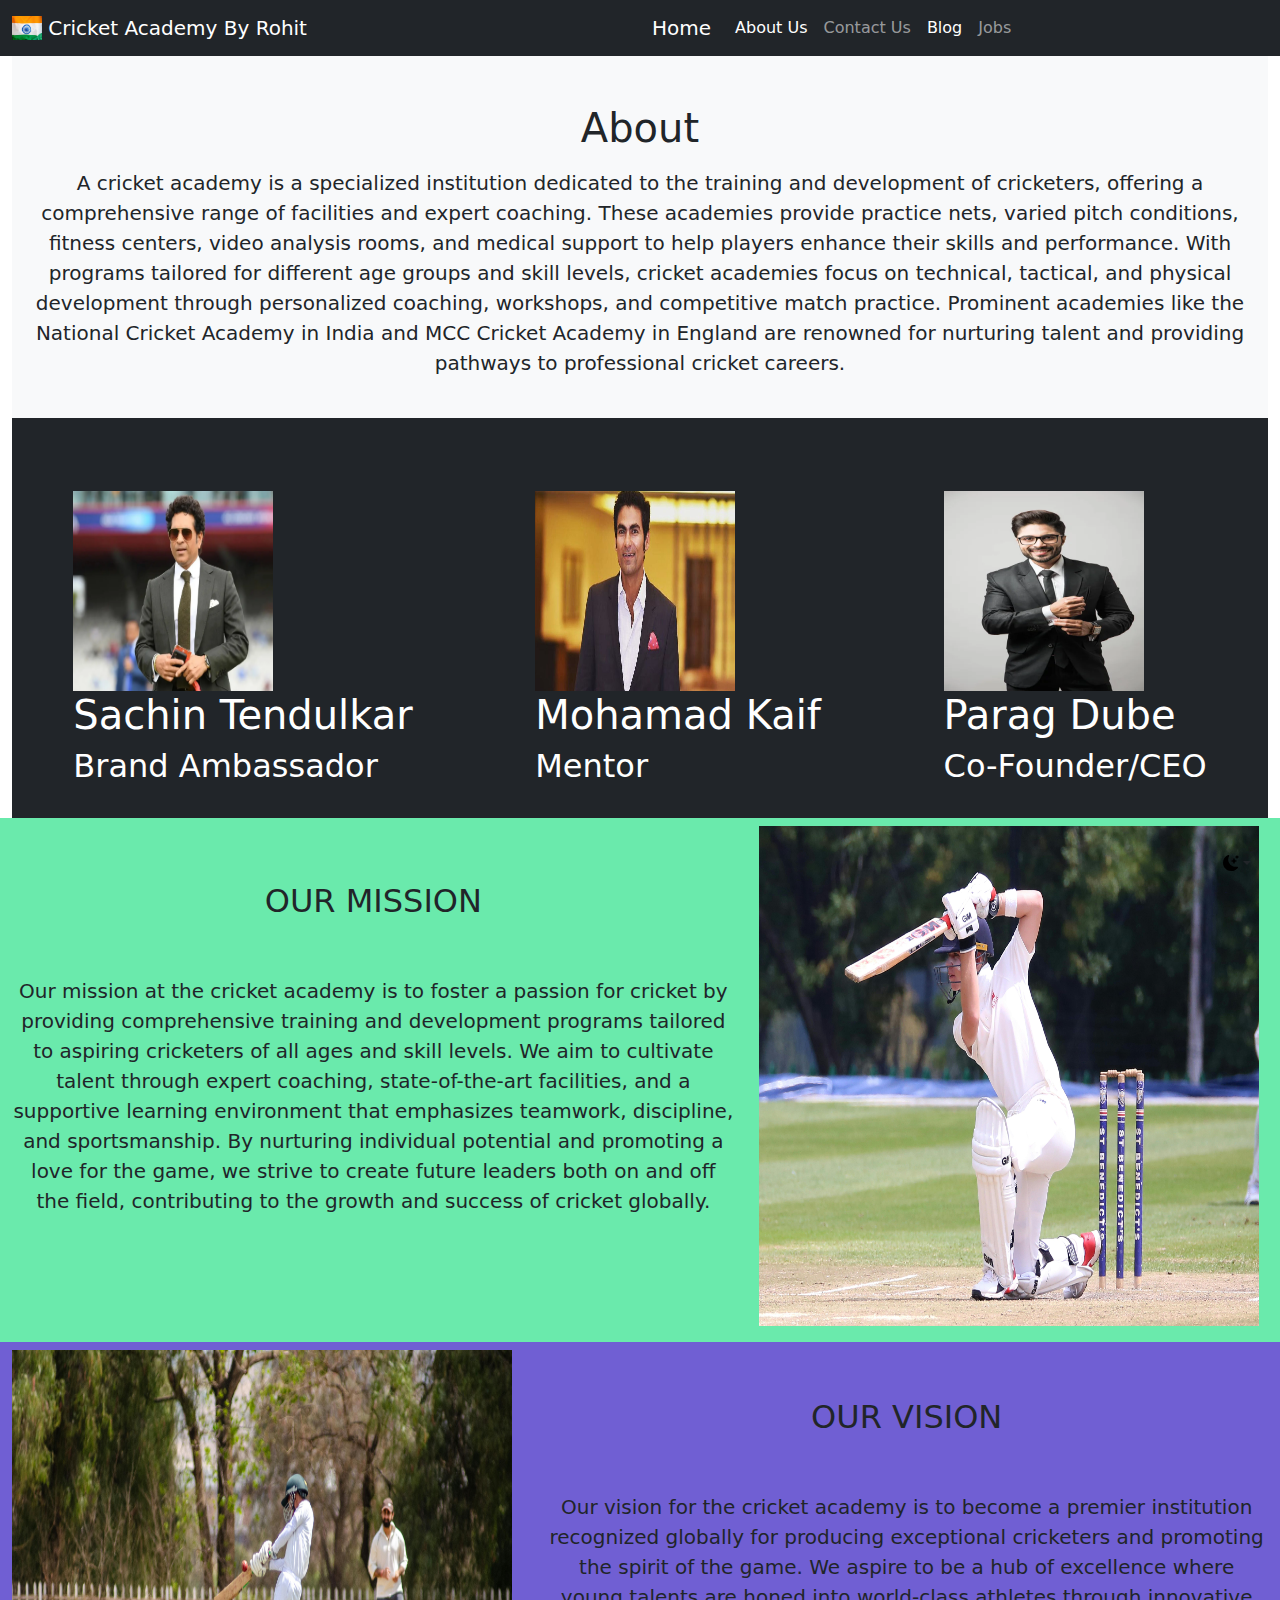
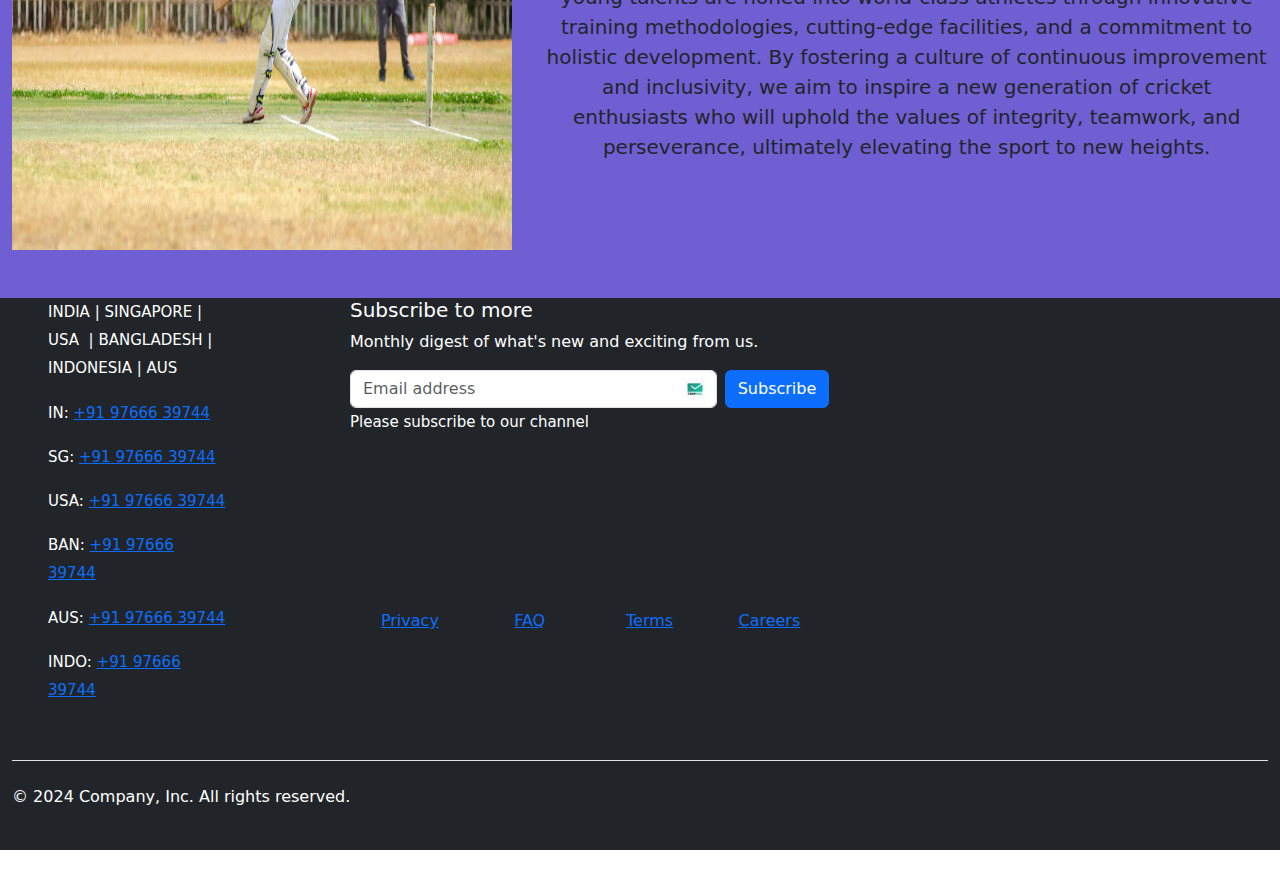
==== aboutus.html @ fde20b73 "first commit" ====
<!doctype html>
<html lang="en">

<head>
  <meta charset="utf-8">
  <meta name="viewport" content="width=device-width, initial-scale=1">
  <title>About Us </title>
  <link href="https://cdn.jsdelivr.net/npm/bootstrap@5.3.3/dist/css/bootstrap.min.css" rel="stylesheet"
    integrity="sha384-QWTKZyjpPEjISv5WaRU9OFeRpok6YctnYmDr5pNlyT2bRjXh0JMhjY6hW+ALEwIH" crossorigin="anonymous">
</head>

<body>
  <nav class="navbar navbar-expand-lg navbar-dark bg-dark">
    <div class="container-fluid">
      <a class="navbar-brand" href="#">
        <img src="logo.avif" alt="Logo" width="30" height="24" class="d-inline-block align-text-top">
        Cricket Academy By Rohit
      </a>
    </div>
    <div class="container-fluid ">
      <a class="navbar-brand" href="index.html">Home</a>
      <button class="navbar-toggler" type="button" data-bs-toggle="collapse" data-bs-target="#navbarSupportedContent"
        aria-controls="navbarSupportedContent" aria-expanded="false" aria-label="Toggle navigation">
        <span class="navbar-toggler-icon"></span>
      </button>
      <div class="collapse navbar-collapse" id="navbarSupportedContent">
        <ul class="navbar-nav me-auto mb-3 mb-lg-0">
          <li class="nav-item">
            <a class="nav-link active" aria-current="page" href="aboutus.html">About Us</a>
          </li>
          <li class="nav-item">
            <a class="nav-link" href="contactus.html"> Contact Us</a>
          </li>
          <li class="nav-item">
            <a class="nav-link active" aria-current="page" href="blog.html">Blog</a>
          </li>
          <li class="nav-item">
            <a class="nav-link" href="jobs.html"> Jobs</a>
          </li>


        </ul>

      </div>
    </div>
  </nav>

  <svg xmlns="http://www.w3.org/2000/svg" class="d-none">
    <symbol id="check2" viewBox="0 0 16 16">
      <path
        d="M13.854 3.646a.5.5 0 0 1 0 .708l-7 7a.5.5 0 0 1-.708 0l-3.5-3.5a.5.5 0 1 1 .708-.708L6.5 10.293l6.646-6.647a.5.5 0 0 1 .708 0z">
      </path>
    </symbol>
    <symbol id="circle-half" viewBox="0 0 16 16">
      <path d="M8 15A7 7 0 1 0 8 1v14zm0 1A8 8 0 1 1 8 0a8 8 0 0 1 0 16z"></path>
    </symbol>
    <symbol id="moon-stars-fill" viewBox="0 0 16 16">
      <path
        d="M6 .278a.768.768 0 0 1 .08.858 7.208 7.208 0 0 0-.878 3.46c0 4.021 3.278 7.277 7.318 7.277.527 0 1.04-.055 1.533-.16a.787.787 0 0 1 .81.316.733.733 0 0 1-.031.893A8.349 8.349 0 0 1 8.344 16C3.734 16 0 12.286 0 7.71 0 4.266 2.114 1.312 5.124.06A.752.752 0 0 1 6 .278z">
      </path>
      <path
        d="M10.794 3.148a.217.217 0 0 1 .412 0l.387 1.162c.173.518.579.924 1.097 1.097l1.162.387a.217.217 0 0 1 0 .412l-1.162.387a1.734 1.734 0 0 0-1.097 1.097l-.387 1.162a.217.217 0 0 1-.412 0l-.387-1.162A1.734 1.734 0 0 0 9.31 6.593l-1.162-.387a.217.217 0 0 1 0-.412l1.162-.387a1.734 1.734 0 0 0 1.097-1.097l.387-1.162zM13.863.099a.145.145 0 0 1 .274 0l.258.774c.115.346.386.617.732.732l.774.258a.145.145 0 0 1 0 .274l-.774.258a1.156 1.156 0 0 0-.732.732l-.258.774a.145.145 0 0 1-.274 0l-.258-.774a1.156 1.156 0 0 0-.732-.732l-.774-.258a.145.145 0 0 1 0-.274l.774-.258c.346-.115.617-.386.732-.732L13.863.1z">
      </path>
    </symbol>
    <symbol id="sun-fill" viewBox="0 0 16 16">
      <path
        d="M8 12a4 4 0 1 0 0-8 4 4 0 0 0 0 8zM8 0a.5.5 0 0 1 .5.5v2a.5.5 0 0 1-1 0v-2A.5.5 0 0 1 8 0zm0 13a.5.5 0 0 1 .5.5v2a.5.5 0 0 1-1 0v-2A.5.5 0 0 1 8 13zm8-5a.5.5 0 0 1-.5.5h-2a.5.5 0 0 1 0-1h2a.5.5 0 0 1 .5.5zM3 8a.5.5 0 0 1-.5.5h-2a.5.5 0 0 1 0-1h2A.5.5 0 0 1 3 8zm10.657-5.657a.5.5 0 0 1 0 .707l-1.414 1.415a.5.5 0 1 1-.707-.708l1.414-1.414a.5.5 0 0 1 .707 0zm-9.193 9.193a.5.5 0 0 1 0 .707L3.05 13.657a.5.5 0 0 1-.707-.707l1.414-1.414a.5.5 0 0 1 .707 0zm9.193 2.121a.5.5 0 0 1-.707 0l-1.414-1.414a.5.5 0 0 1 .707-.707l1.414 1.414a.5.5 0 0 1 0 .707zM4.464 4.465a.5.5 0 0 1-.707 0L2.343 3.05a.5.5 0 1 1 .707-.707l1.414 1.414a.5.5 0 0 1 0 .708z">
      </path>
    </symbol>
  </svg>

  <div class="dropdown position-fixed bottom-0 end-0 mb-3 me-3 bd-mode-toggle">
    <button class="btn btn-bd-primary py-2 dropdown-toggle d-flex align-items-center" id="bd-theme" type="button"
      aria-expanded="false" data-bs-toggle="dropdown" aria-label="Toggle theme (dark)">
      <svg class="bi my-1 theme-icon-active" width="1em" height="1em">
        <use href="#moon-stars-fill"></use>
      </svg>
      <span class="visually-hidden" id="bd-theme-text">Toggle theme</span>
    </button>
    <ul class="dropdown-menu dropdown-menu-end shadow" aria-labelledby="bd-theme-text">
      <li>
        <button type="button" class="dropdown-item d-flex align-items-center" data-bs-theme-value="light"
          aria-pressed="false">
          <svg class="bi me-2 opacity-50" width="1em" height="1em">
            <use href="#sun-fill"></use>
          </svg>
          Light
          <svg class="bi ms-auto d-none" width="1em" height="1em">
            <use href="#check2"></use>
          </svg>
        </button>
      </li>
      <li>
        <button type="button" class="dropdown-item d-flex align-items-center active" data-bs-theme-value="dark"
          aria-pressed="true">
          <svg class="bi me-2 opacity-50" width="1em" height="1em">
            <use href="#moon-stars-fill"></use>
          </svg>
          Dark
          <svg class="bi ms-auto d-none" width="1em" height="1em">
            <use href="#check2"></use>
          </svg>
        </button>
      </li>
      <li>
        <button type="button" class="dropdown-item d-flex align-items-center" data-bs-theme-value="auto"
          aria-pressed="false">
          <svg class="bi me-2 opacity-50" width="1em" height="1em">
            <use href="#circle-half"></use>
          </svg>
          Auto
          <svg class="bi ms-auto d-none" width="1em" height="1em">
            <use href="#check2"></use>
          </svg>
        </button>
      </li>
    </ul>
  </div>

  <main>



    <!-- Marketing messaging and featurettes
================================================== -->
    <!-- Wrap the rest of the page in another container to center all the content. -->


    <!-- Three columns of text below the carousel -->
    <div class="container-fluid    marketing ">

      <div class="container-fluid bg-light pb-4">
        <h1 class="text-center pt-5 "> About</h1>
        <p class="fs-5 pt-2 text-center">A cricket academy is a specialized institution dedicated to the training and
          development of cricketers,
          offering a comprehensive range of facilities and expert coaching. These academies provide practice nets,
          varied pitch conditions, fitness centers, video analysis rooms, and medical support to help players enhance
          their skills and performance. With programs tailored for different age groups and skill levels, cricket
          academies focus on technical, tactical, and physical development through personalized coaching, workshops, and
          competitive match practice. Prominent academies like the National Cricket Academy in India and MCC Cricket
          Academy in England are renowned for nurturing talent and providing pathways to professional cricket careers.
        </p>
      </div>

      <div class="  bg-dark w-100 d-flex align-items-center justify-content-around text-white" style="height: 400px;">
        <div class="">
          <div class="img-fluid pt-5  ">
            <img src="r.webp" alt="" style="height: 200px; width: 200px;">
          </div>
          <h1> Sachin Tendulkar</h1>
          <h2 class="">Brand Ambassador</h2>


        </div><!-- /.col-lg-4 -->
        <div class="">
          <div class="img-fluid pt-5 ">
            <img src="p.jpg" alt="" style="height: 200px; width: 200px;">
          </div>

          <h1> Mohamad Kaif</h1>
          <h2 class="fw-normal">Mentor</h2>

        </div><!-- /.col-lg-4 -->
        <div class="">

          <div class="img-fluid pt-5 ">
            <img src="q.jpg" alt="" style="height: 200px; width: 200px;">
          </div>
          <h1> Parag Dube</h1>

          <h2 class="fw-normal">Co-Founder/CEO</h2>

        </div><!-- /.col-lg-4 -->
      </div><!-- /.row -->



      <!-- START THE FEATURETTES -->



      <div class="row featurette   pt-2 pb-3" style="background-color: rgba(31, 223, 130, 0.667);">
        <div class="col-md-7 pt-5">
          <h2 class="featurette-heading fw-normal lh-1 text-center">
            <h2 class="text-center">OUR MISSION</h2>
            <spans class="text-body-secondary"></spans>
          </h2>
          <p class="lead text-center pt-5">
            Our mission at the cricket academy is to foster a passion for cricket by providing comprehensive training
            and development programs tailored to aspiring cricketers of all ages and skill levels. We aim to cultivate
            talent through expert coaching, state-of-the-art facilities, and a supportive learning environment that
            emphasizes teamwork, discipline, and sportsmanship. By nurturing individual potential and promoting a love
            for the game, we strive to create future leaders both on and off the field, contributing to the growth and
            success of cricket globally.</p>
        </div>
        <div class="col-md-5">

          <div>
            <img src="n.jpg" alt="" style="height: 500px; width: 500px;">
          </div>
        </div>
      </div>



      <div class="row featurette pb-5 " style="background-color: rgba(41, 15, 189, 0.667);">
        <div class="col-md-7 order-md-2  pt-5">
          <h2 class="featurette-heading fw-normal lh-1 text-center">
            <h2 class="text-center">OUR VISION </h2><span class="text-body-secondary">
            </span>
          </h2>
          <p class="lead text-center pt-5">Our vision for the cricket academy is to become a premier institution
            recognized globally for producing exceptional cricketers and promoting the spirit of the game. We aspire to
            be a hub of excellence where young talents are honed into world-class athletes through innovative training
            methodologies, cutting-edge facilities, and a commitment to holistic development. By fostering a culture of
            continuous improvement and inclusivity, we aim to inspire a new generation of cricket enthusiasts who will
            uphold the values of integrity, teamwork, and perseverance, ultimately elevating the sport to new heights.
          </p>
        </div>
        <div class="col-md-5 order-md-1 pt-2">
          <div>
            <img src="o.jpg" alt="" style="height: 500px; width: 500px;">
          </div>
        </div>
      </div>
    </div>



    <!-- /END THE FEATURETTES -->

    </div><!-- /.container -->



    <div class="container-fluid bg-dark  ">
      <footer class="py-6 bg-dark text-white  ">
        <div class="row mx-4">
          <div class="col-6 col-md-2 mb-3">
            <div id="comp-k3zvy3ms" class="HcOXKn c9GqVL QxJLC3 comp-k3zvy3ms wixui-rich-text"
              data-testid="richTextElement">
              <p class="font_9 wixui-rich-text__text Light" style="line-height:1.88em; font-size:15px;"><span
                  style="letter-spacing:normal;" class="wixui-rich-text__text"><span
                    class="color_36 wixui-rich-text__text">INDIA | SINGAPORE | USA&nbsp; | BANGLADESH |
                    INDONESIA | AUS</span></span></p>
            </div>
            <div id="comp-k43u6viu" class="HcOXKn c9GqVL QxJLC3 comp-k43u6viu wixui-rich-text"
              data-testid="richTextElement">
              <p class="font_9 wixui-rich-text__text" style="line-height:1.88em; font-size:15px;"><span
                  style="letter-spacing:normal;" class="wixui-rich-text__text"><span
                    class="color_36 wixui-rich-text__text">IN: <a href="tel:+91 97666 39744"
                      class="wixui-rich-text__text">+91 97666 39744</a></span></span></p>
            </div>
            <div id="comp-k43u6viu" class="HcOXKn c9GqVL QxJLC3 comp-k43u6viu wixui-rich-text"
              data-testid="richTextElement">
              <p class="font_9 wixui-rich-text__text" style="line-height:1.88em; font-size:15px;"><span
                  style="letter-spacing:normal;" class="wixui-rich-text__text"><span
                    class="color_36 wixui-rich-text__text">SG: <a href="tel:+91 97666 39744"
                      class="wixui-rich-text__text">+91 97666 39744</a></span></span></p>
            </div>
            <div id="comp-k43u6viu" class="HcOXKn c9GqVL QxJLC3 comp-k43u6viu wixui-rich-text"
              data-testid="richTextElement">
              <p class="font_9 wixui-rich-text__text" style="line-height:1.88em; font-size:15px;"><span
                  style="letter-spacing:normal;" class="wixui-rich-text__text"><span
                    class="color_36 wixui-rich-text__text">USA: <a href="tel:+91 97666 39744"
                      class="wixui-rich-text__text">+91 97666 39744</a></span></span></p>
            </div>
            <div id="comp-k43u6viu" class="HcOXKn c9GqVL QxJLC3 comp-k43u6viu wixui-rich-text"
              data-testid="richTextElement">
              <p class="font_9 wixui-rich-text__text" style="line-height:1.88em; font-size:15px;"><span
                  style="letter-spacing:normal;" class="wixui-rich-text__text"><span
                    class="color_36 wixui-rich-text__text">BAN: <a href="tel:+91 97666 39744"
                      class="wixui-rich-text__text">+91 97666 39744</a></span></span></p>
            </div>
            <div id="comp-k43u6viu" class="HcOXKn c9GqVL QxJLC3 comp-k43u6viu wixui-rich-text"
              data-testid="richTextElement">
              <p class="font_9 wixui-rich-text__text" style="line-height:1.88em; font-size:15px;"><span
                  style="letter-spacing:normal;" class="wixui-rich-text__text"><span
                    class="color_36 wixui-rich-text__text">AUS: <a href="tel:+91 97666 39744"
                      class="wixui-rich-text__text">+91 97666 39744</a></span></span></p>
            </div>
            <div id="comp-k43u6viu" class="HcOXKn c9GqVL QxJLC3 comp-k43u6viu wixui-rich-text"
              data-testid="richTextElement">
              <p class="font_9 wixui-rich-text__text" style="line-height:1.88em; font-size:15px;"><span
                  style="letter-spacing:normal;" class="wixui-rich-text__text"><span
                    class="color_36 wixui-rich-text__text">INDO: <a href="tel:+91 97666 39744"
                      class="wixui-rich-text__text">+91 97666 39744</a></span></span></p>
            </div>
          </div>

          <div class="col-md-5 offset-md-1 mb-3">
            <form>
              <h5>Subscribe to more</h5>
              <p>Monthly digest of what's new and exciting from us.</p>
              <div class="d-flex flex-column flex-sm-row w-100 gap-2">
                <label for="newsletter1" class="visually-hidden">Email address</label>
                <input id="newsletter1" type="text" class="form-control" placeholder="Email address"
                  style="background-image: url(&quot;[data-uri]&quot;) !important; background-repeat: no-repeat; background-size: 20px; background-position: 97% center; cursor: auto;"
                  data-temp-mail-org="0">
                <button class="btn btn-primary" type="button">Subscribe</button>
              </div>
            </form>

            <div id="comp-kjo3x9ym" class="comp-kjo3x9ym SPY_vo">
              <div data-mesh-id="comp-kjo3x9yminlineContent" data-testid="inline-content" class="">
                <div data-mesh-id="comp-kjo3x9yminlineContent-gridContainer" data-testid="mesh-container-content">
                  <div id="comp-k966z4g2" class="HcOXKn SxM0TO QxJLC3 comp-k966z4g2 wixui-rich-text"
                    data-testid="richTextElement">
                    <p class="font_9 wixui-rich-text__text" style="line-height:1.875em; font-size:15px;"><span
                        style="color:rgb(255, 255, 255);" class="wixui-rich-text__text">Please
                        subscribe to our channel</span></p>
                  </div>
                  <div id="comp-k966xl89" class="comp-k966xl89"><wix-iframe data-src="" class="EnSsXF"><iframe
                        data-src="" scrolling="no" frameborder="0" allowfullscreen=""
                        src="https://static.parastorage.com/services/editor-elements-library/dist/thunderbolt/media/iframe.deb83caf.html?channel=UCExe0mCtdJfN_K7kY80bpRA&amp;layout=full&amp;theme=default"></iframe>
                      <div class="d2_Ji4"></div>
                      <div class="PyuG2E"></div>
                    </wix-iframe></div>
                </div>
              </div>
            </div>




            <div class="container text-center">
              <div class="row align-items-center">
                <div class="col">
                  <div class="comp-k4865m0l Vq4wYb" id="comp-k4865m0l" aria-disabled="false"><a
                      data-testid="linkElement" href="#" target="_self" class="uUxqWY wixui-button PlZyDq"
                      aria-disabled="false"><span class="wJVzSK wixui-button__label">Privacy</span></a></div>
                </div>
                <div class="col">
                  <div class="comp-k48695bv Vq4wYb" id="comp-k48695bv" aria-disabled="false"><a
                      data-testid="linkElement" href="#" target="_self" class="uUxqWY wixui-button PlZyDq"
                      aria-disabled="false"><span class="wJVzSK wixui-button__label">FAQ</span></a></div>
                </div>
                <div class="col">
                  <div class="comp-k4869mbw Vq4wYb" id="comp-k4869mbw" aria-disabled="false"><a
                      data-testid="linkElement" href="#" target="_self" class="uUxqWY wixui-button PlZyDq"
                      aria-disabled="false"><span class="wJVzSK wixui-button__label">Terms</span></a></div>
                </div>
                <div class="col">
                  <div class="comp-k48ezd4j Vq4wYb" id="comp-k48ezd4j" aria-disabled="false"><a
                      data-testid="linkElement" href="#" target="_self" class="uUxqWY wixui-button PlZyDq"
                      aria-disabled="false"><span class="wJVzSK wixui-button__label">Careers</span></a></div>
                </div>
              </div>
            </div>

          </div>
        </div>

        <div class="d-flex flex-column flex-sm-row justify-content-between py-4 my-4 border-top">
          <p>© 2024 Company, Inc. All rights reserved.</p>
          <ul class="list-unstyled d-flex">
            <li class="ms-3"><a class="link-body-emphasis" href="#"><svg class="bi" width="24" height="24">
                  <use xlink:href="#twitter"></use>
                </svg></a></li>
            <li class="ms-3"><a class="link-body-emphasis" href="#"><svg class="bi" width="24" height="24">
                  <use xlink:href="#instagram"></use>
                </svg></a></li>
            <li class="ms-3"><a class="link-body-emphasis" href="#"><svg class="bi" width="24" height="24">
                  <use xlink:href="#facebook"></use>
                </svg></a></li>
          </ul>
        </div>
      </footer>
    </div>
    <script src="https://cdn.jsdelivr.net/npm/bootstrap@5.3.3/dist/js/bootstrap.bundle.min.js"
      integrity="sha384-YvpcrYf0tY3lHB60NNkmXc5s9fDVZLESaAA55NDzOxhy9GkcIdslK1eN7N6jIeHz"
      crossorigin="anonymous"></script>
</body>

</html>
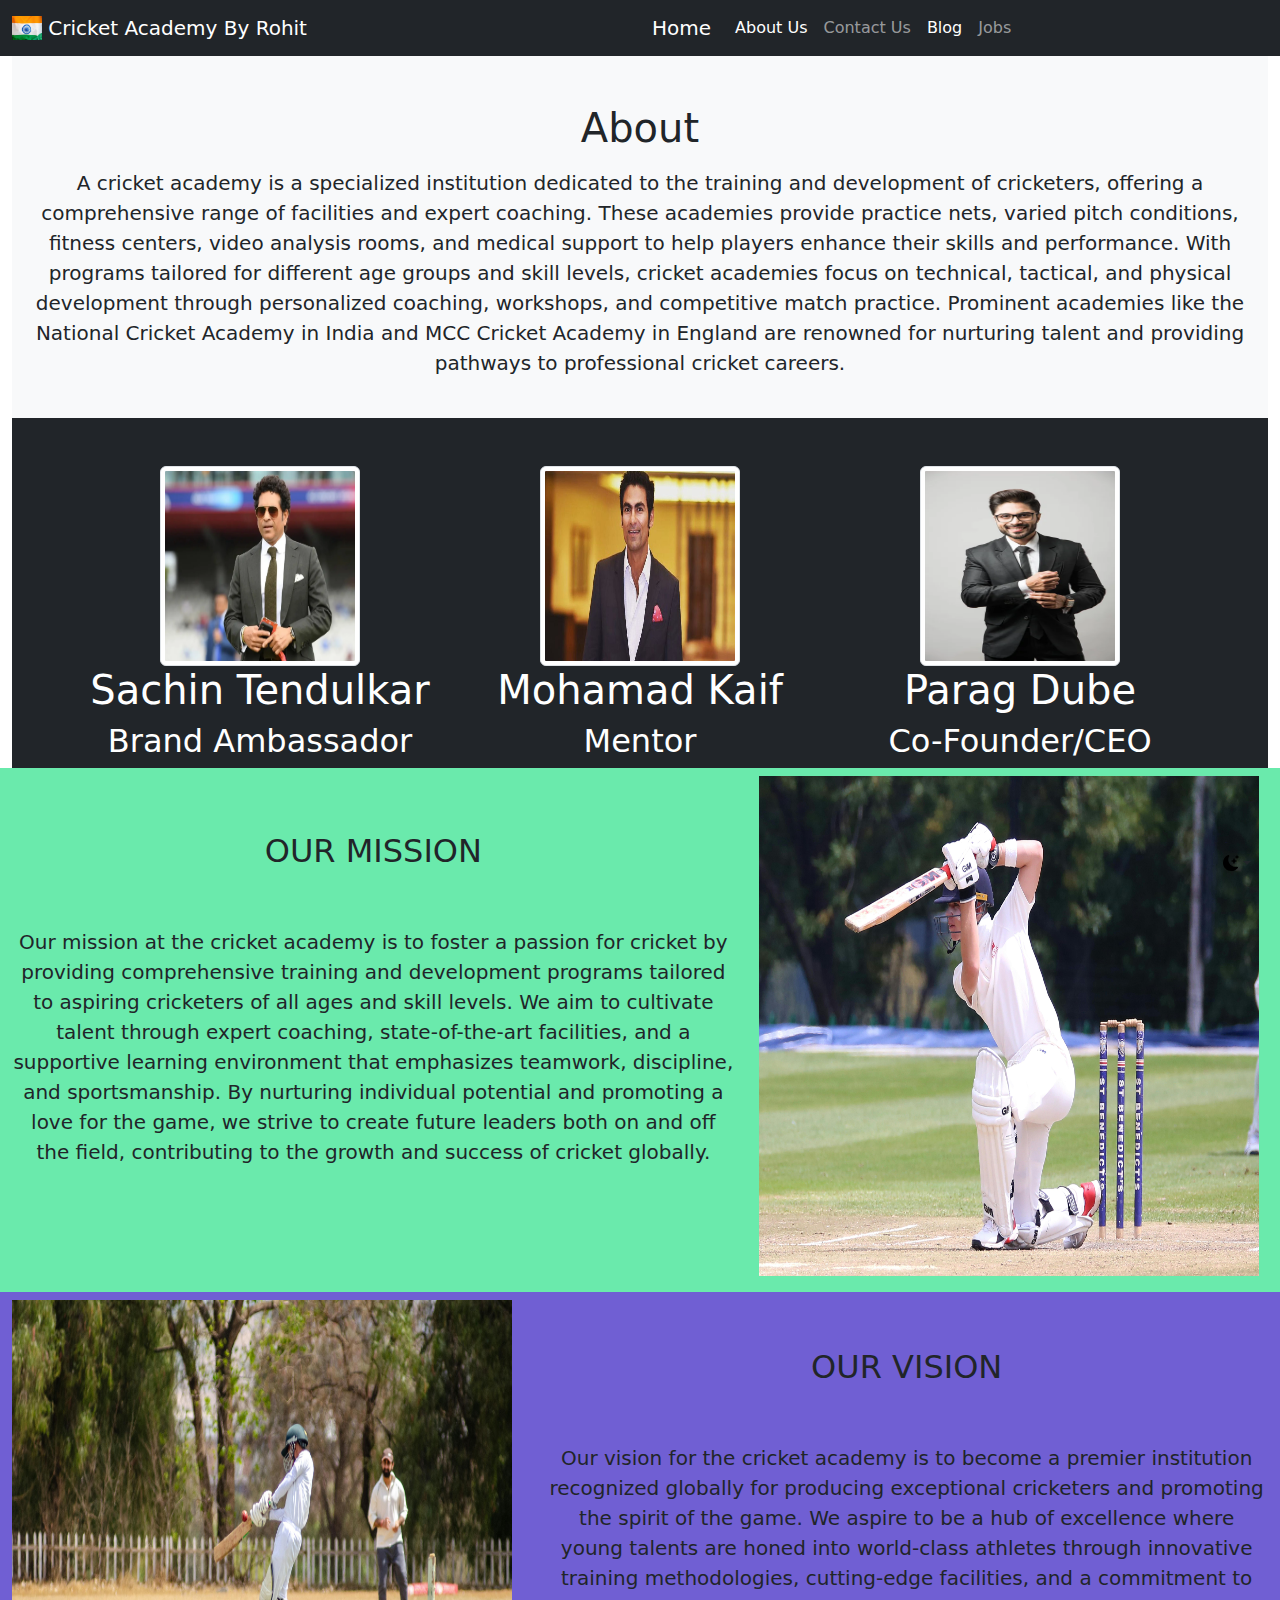
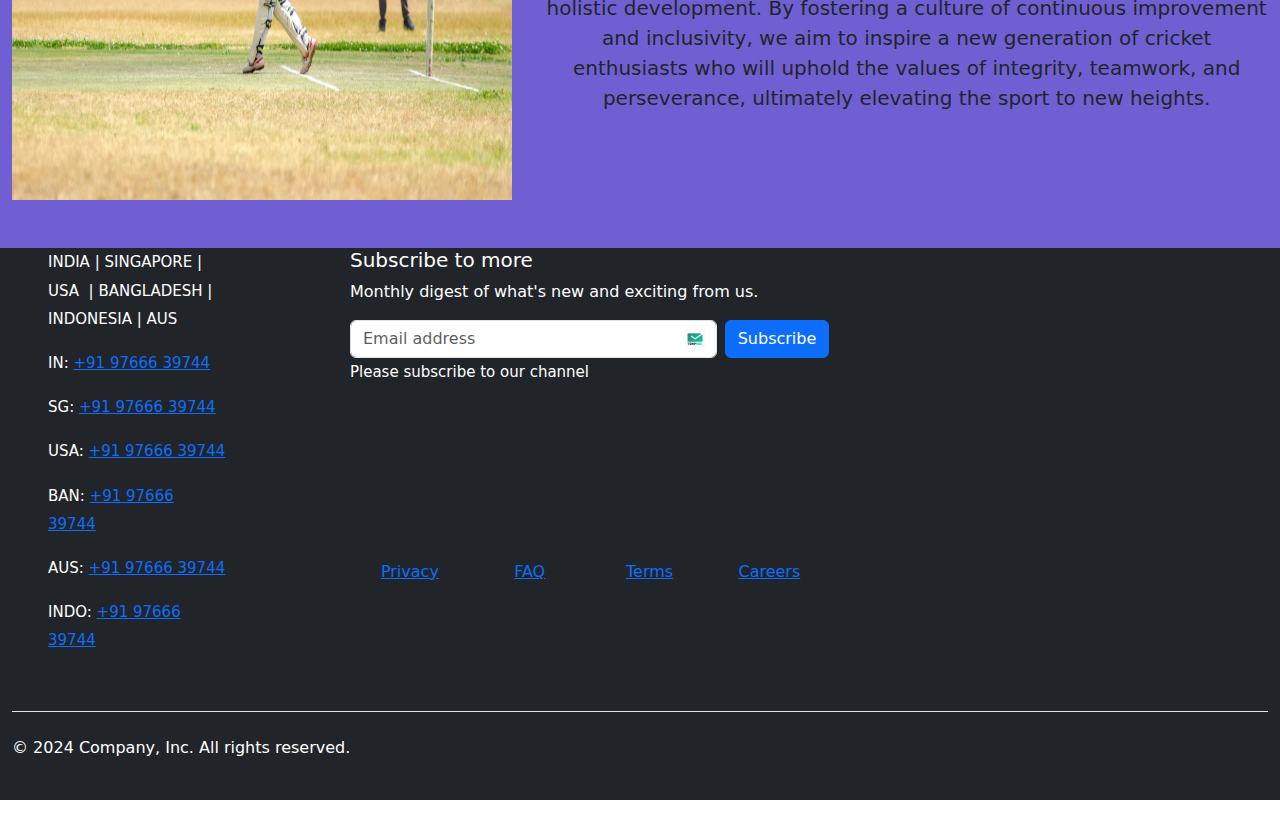
==== commit d3a990ec: "final commit" ====
--- a/aboutus.html
+++ b/aboutus.html
@@ -13,7 +13,7 @@
   <nav class="navbar navbar-expand-lg navbar-dark bg-dark">
     <div class="container-fluid">
       <a class="navbar-brand" href="#">
-        <img src="logo.avif" alt="Logo" width="30" height="24" class="d-inline-block align-text-top">
+        <img src="images/logo.avif" alt="Logo" width="30" height="24" class="d-inline-block align-text-top">
         Cricket Academy By Rohit
       </a>
     </div>
@@ -142,35 +142,54 @@
         </p>
       </div>
 
-      <div class="  bg-dark w-100 d-flex align-items-center justify-content-around text-white" style="height: 400px;">
+      <div class="  bg-dark w-100 d-flex align-items-center justify-content-around text-white" style="height: auto;">
+        <div class="container text-center">
+          <div class="row">
+            <div class="col">
+              <div class="">
+                <div class="img-fluid pt-5  ">
+                  <img src="images/r.webp" alt="" class=" img-thumbnail img-fluid" style="height: 200px; width: 200px;" >
+                </div>
+                <h1> Sachin Tendulkar</h1>
+                <h2 class="">Brand Ambassador</h2>
+              </div><!-- /.col-lg-4 -->
+            </div>
+            <div class="col">
+              <div class="">
+                <div class="img-fluid pt-5 ">
+                  <img src="images/p.jpg" alt="" class=" img-thumbnail img-fluid" style="height: 200px; width: 200px;">
+                </div>
+      
+                <h1> Mohamad Kaif</h1>
+                <h2 class="fw-normal">Mentor</h2>
+      
+              </div><!-- /.col-lg-4 -->
+            </div>
+
+            <div class="col">
+              <div class="img-fluid pt-5 ">
+                <img src="images/q.jpg" alt=""  class=" img-thumbnail img-fluid" style="height: 200px; width: 200px;">
+              </div>
+              <h1> Parag Dube</h1>
+    
+              <h2 class="fw-normal">Co-Founder/CEO</h2>
+    
+            </div><!-- /.col-lg-4 -->
+            </div>
+          </div>
+          
+        </div>
+
+       
+
+
+        
         <div class="">
-          <div class="img-fluid pt-5  ">
-            <img src="r.webp" alt="" style="height: 200px; width: 200px;">
-          </div>
-          <h1> Sachin Tendulkar</h1>
-          <h2 class="">Brand Ambassador</h2>
-
-
-        </div><!-- /.col-lg-4 -->
-        <div class="">
-          <div class="img-fluid pt-5 ">
-            <img src="p.jpg" alt="" style="height: 200px; width: 200px;">
-          </div>
-
-          <h1> Mohamad Kaif</h1>
-          <h2 class="fw-normal">Mentor</h2>
-
-        </div><!-- /.col-lg-4 -->
-        <div class="">
-
-          <div class="img-fluid pt-5 ">
-            <img src="q.jpg" alt="" style="height: 200px; width: 200px;">
-          </div>
-          <h1> Parag Dube</h1>
-
-          <h2 class="fw-normal">Co-Founder/CEO</h2>
-
-        </div><!-- /.col-lg-4 -->
+
+         
+
+
+
       </div><!-- /.row -->
 
 
@@ -196,7 +215,7 @@
         <div class="col-md-5">
 
           <div>
-            <img src="n.jpg" alt="" style="height: 500px; width: 500px;">
+            <img src="images/n.jpg" alt="" class="img-fluid" style="height: 500px; width: 500px;">
           </div>
         </div>
       </div>
@@ -219,7 +238,7 @@
         </div>
         <div class="col-md-5 order-md-1 pt-2">
           <div>
-            <img src="o.jpg" alt="" style="height: 500px; width: 500px;">
+            <img src="images/o.jpg" alt="" class="img-fluid" style="height: 500px; width: 500px;">
           </div>
         </div>
       </div>
